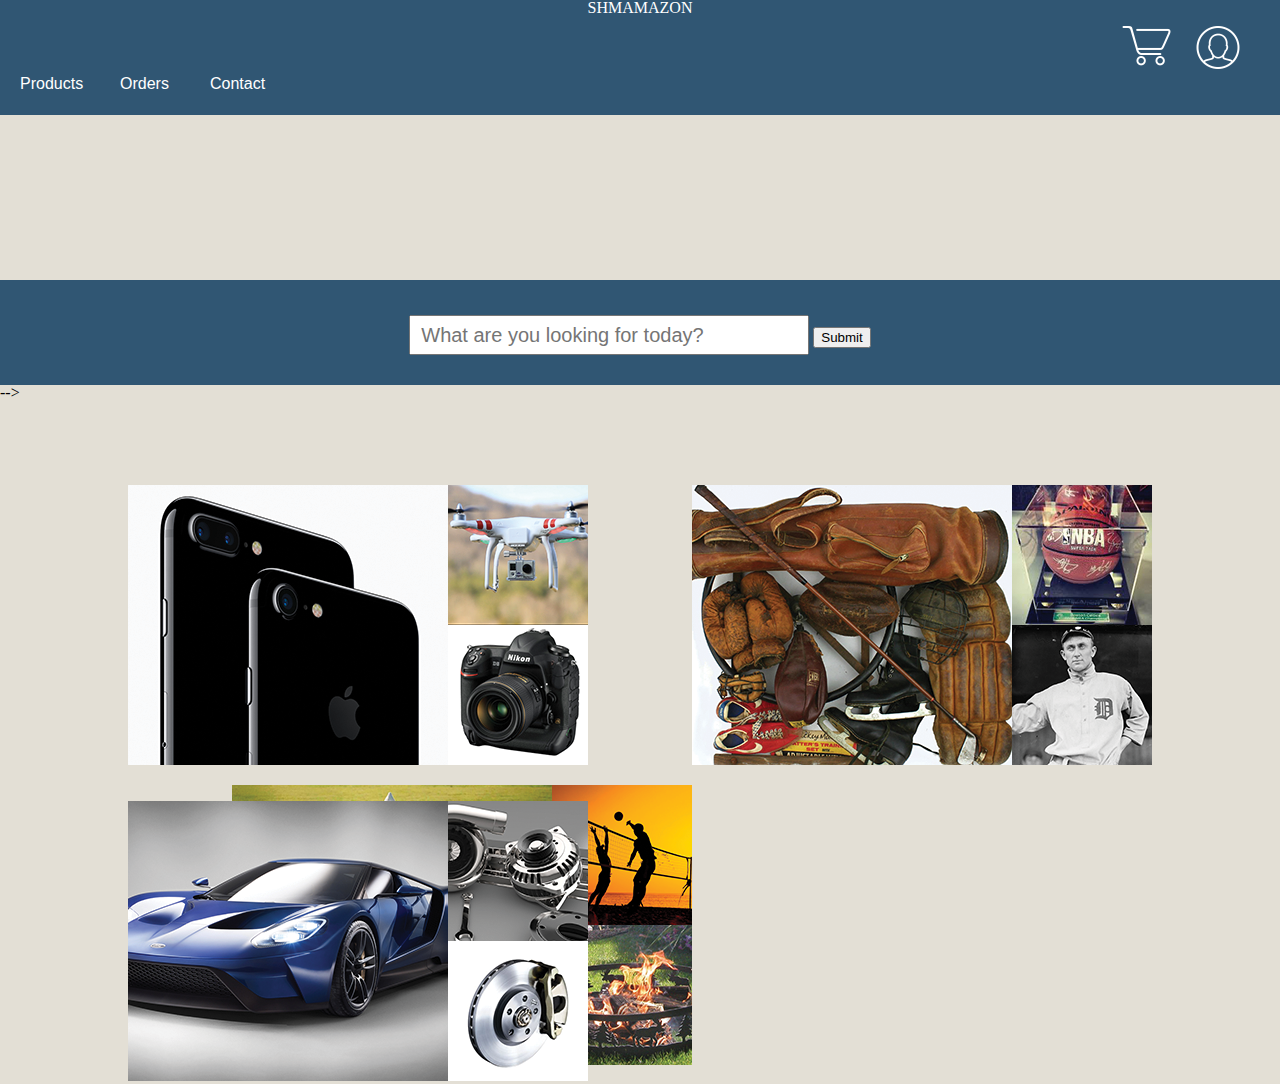
==== index.html @ f94c5771 "my first commit" ====
<!DOCTYPE html>
<html>
  <head>
    <meta charset="utf-8">
    <title></title>
    <link rel="stylesheet" href="css/style.css">
    <link rel="stylesheet" href="css/reset.css">
  </head>

  <body>
    <div class="header bg-blue">
      <h1>
        SHMAMAZON
      </h1>

      <div class="menu">
        <div class="products">
          Products
        </div>
        <div class="orders">
          Orders
        </div>
        <div class="contact">
          Contact
        </div>
      </div>

      <div class="user">
        <img src="images/user.png"></img>
      </div>
      <div class="cart">
        <img src="images/cart.png"></img>
      </div>

    </div>

    <div class="main-ad"></div>

    <div class="search-container bg-blue">
      <input type="text" placeholder="What are you looking for today?">
      <input type="submit" placeholder="submit">
    </div>

    <div class="electronics">
      <!-- <div class="iphone">
        <img src="images/iphone.png"></img>
      </div>
      <div class="drone">
        <img src="images/drone.png"></img>
      </div>
      <div class="camera">
        <img src="images/camera.png"></img>
      </div> -->
      <!-- <div class="iphone"> -->
        <img src="images/electronics.png"></img>
    </div>

    <!-- <div class="sportsmem"> -->
    <div class="sports">
        <img src="images/sports.png"></img>
    </div>
      <!-- <div class="nba">
        <img src="images/nba.png"></img>
      </div>
      <div class="ty">
        <img src="images/ty.png"></img>
      </div> -->
    <!-- </div> -->
<div class="bottom"
    <!-- <div class="autoparts"> -->
      <div class="auto">
        <img src="images/autoparts.png"></img>
      </div>
    <!-- </div> -->

    <!-- <div class="outdoorlife"> -->
      <div class="outdoor">
        <img src="images/outdoorlife.png"></img>
      </div>
    <!-- </div> -->
</div>

  </body>
</html>
---- css/style.css ----
body {
  background-color: #e3dfd5;
}
.header {
  width: 100%;
  height: 115px;
  background-color: #305673;
}
h1 {
  text-align: center;
  color: white;
}
.menu {
  font-family: arial, sans-serif;
  color: white;
  padding-top: 60px;
  position: absolute;
  float: left;
}
.products {
  padding-left: 20px;
  position: absolute;
}
.orders {
  padding-left: 120px;
  position: absolute;
}
.contact {
  padding-left: 210px;
  position: absolute;
}
.bg-blue {
  background-color: #305673;
}
.main-ad {
  background-image: url("images/ad.png");
  background-repeat: none;
  background-size: cover;
  width: 100%;
  height: 165px;
}
.search-container {
  width: 100%;
  height: 70px;
  padding-top: 35px;
  text-align: center;
}
.search-container input[type="text"] {
  width: 400px;
  height: 40px;
  padding-left: 10px;
  font-size: 20px;
  box-sizing: border-box;
}
.user {
  float: right;
  padding-right: 40px;
  padding-top: 10px;
}
.cart {
  float: right;
  padding-right: 25px;
  padding-top: 10px;
}

.electronics {
  padding-top: 100px;
  padding-left: 10%;

  height: 280px;
  width: auto;
  position: absolute;
}
/*.drone {
  padding-top: 100px;
  padding-left: 397px;
  position: absolute;
  display: block;
}
.camera {
  padding-top: 240px;
  padding-left: 397px;
  position: absolute;
  display: block;
}*/
.sports {
  float: right;
  padding-top: 100px;
  padding-right: 10%;
}
/*.nba {
padding-top: 100px;
padding-left: 1060px;
display: block;
}
.ty {
  padding-left: 1060px;
  display: block;
}*/
.auto {
  padding-top: 400px;
  padding-left: 10%;
  position: absolute;
}
.outdoor {
  float: right;
  padding-top: 400px;
  /*padding-right: 10%;*/
}
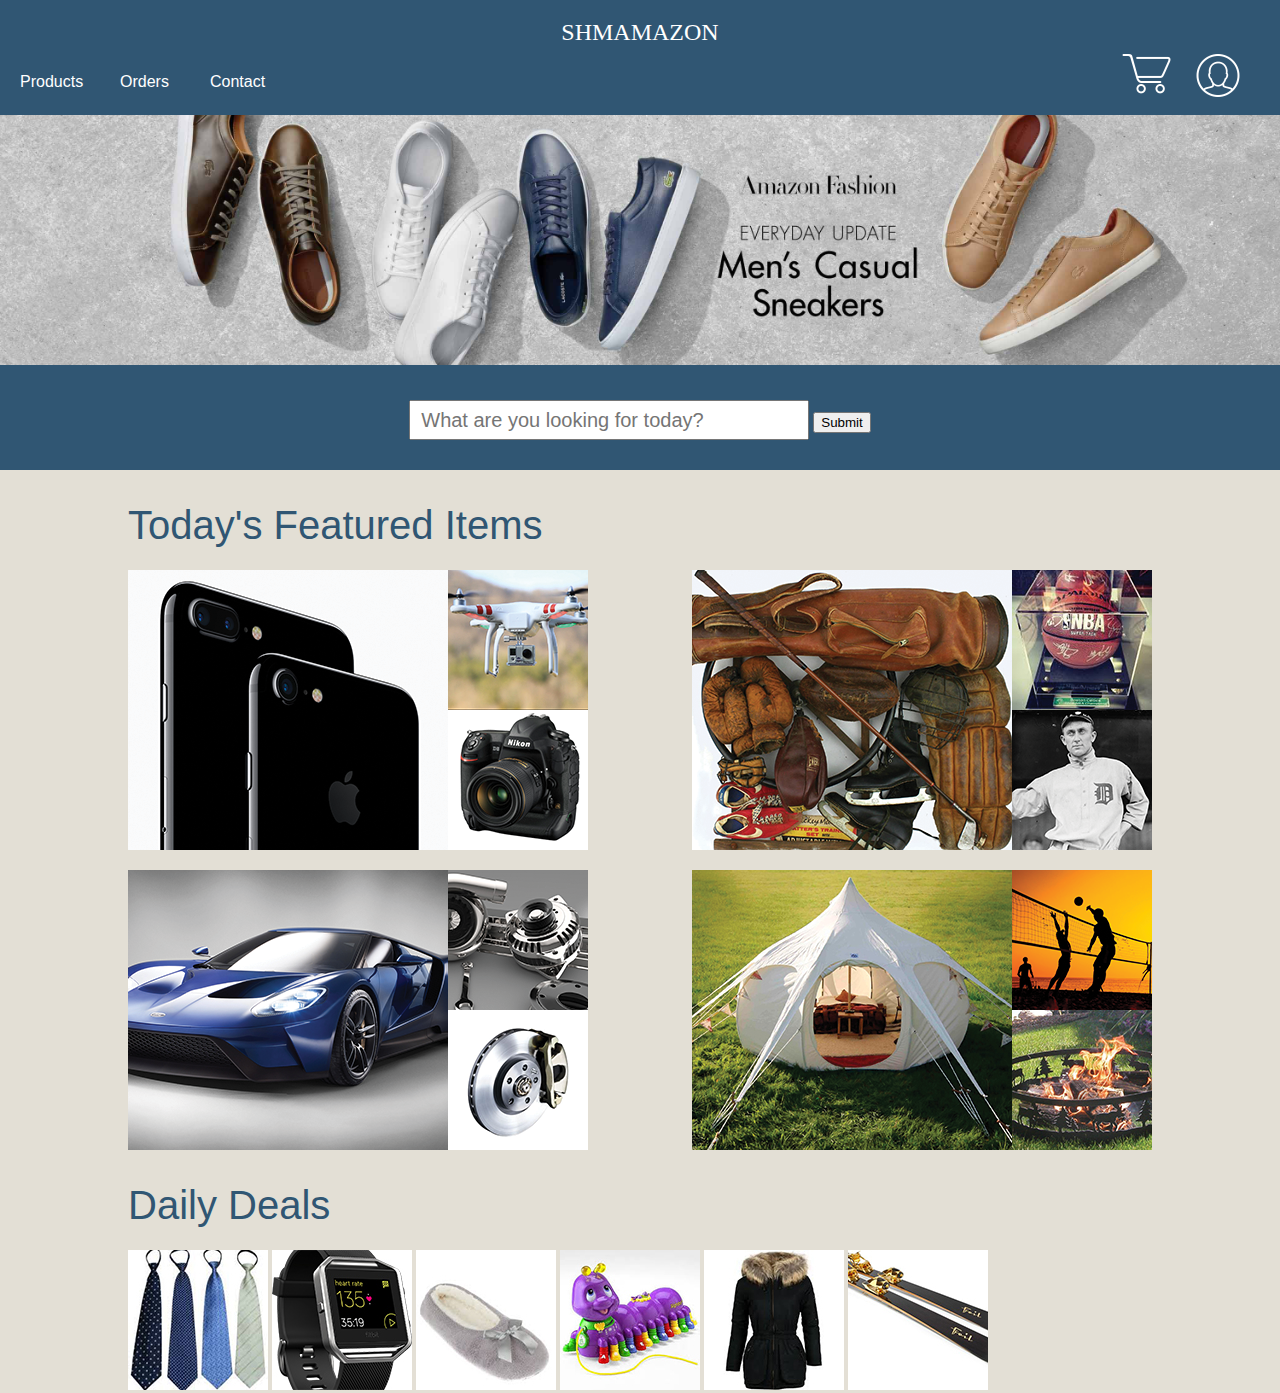
==== commit a4c557c1: "updates" ====
--- a/index.html
+++ b/index.html
@@ -2,7 +2,7 @@
 <html>
   <head>
     <meta charset="utf-8">
-    <title></title>
+    <title>SHMAMAZON</title>
     <link rel="stylesheet" href="css/style.css">
     <link rel="stylesheet" href="css/reset.css">
   </head>
@@ -31,7 +31,6 @@
       <div class="cart">
         <img src="images/cart.png"></img>
       </div>
-
     </div>
 
     <div class="main-ad"></div>
@@ -41,44 +40,42 @@
       <input type="submit" placeholder="submit">
     </div>
 
+    <h2>
+      Today's Featured Items
+    </h2>
+
     <div class="electronics">
-      <!-- <div class="iphone">
-        <img src="images/iphone.png"></img>
-      </div>
-      <div class="drone">
-        <img src="images/drone.png"></img>
-      </div>
-      <div class="camera">
-        <img src="images/camera.png"></img>
-      </div> -->
-      <!-- <div class="iphone"> -->
         <img src="images/electronics.png"></img>
     </div>
 
-    <!-- <div class="sportsmem"> -->
     <div class="sports">
         <img src="images/sports.png"></img>
     </div>
-      <!-- <div class="nba">
-        <img src="images/nba.png"></img>
-      </div>
-      <div class="ty">
-        <img src="images/ty.png"></img>
-      </div> -->
-    <!-- </div> -->
-<div class="bottom"
-    <!-- <div class="autoparts"> -->
+
+    <div class="bottom">
       <div class="auto">
         <img src="images/autoparts.png"></img>
       </div>
-    <!-- </div> -->
-
-    <!-- <div class="outdoorlife"> -->
       <div class="outdoor">
         <img src="images/outdoorlife.png"></img>
       </div>
-    <!-- </div> -->
-</div>
+    </div>
+
+    <h3>
+      Daily Deals
+    </h3>
+
+    <div class="deals">
+      <img src="images/deal1.jpg"></img>
+      <img src="images/deal2.jpg"></img>
+      <img src="images/deal3.jpg"></img>
+      <img src="images/deal4.jpg"></img>
+      <img src="images/deal5.jpg"></img>
+      <img src="images/deal6.jpg"></img>
+    </div>
+
+    <!-- <div class="footer bg-blue">
+    </div> -->
 
   </body>
 </html>
--- a/css/style.css
+++ b/css/style.css
@@ -6,14 +6,36 @@
   height: 115px;
   background-color: #305673;
 }
+/*.footer {
+  width: 100%;
+  height: 140px;
+}*/
 h1 {
   text-align: center;
   color: white;
+  padding-top: 20px !important;
+  font-size: 18pt !important;
+}
+h2 {
+  font-family: helvetica, sans-serif !important;
+  position: absolute;
+  padding-top: 35px !important;
+  font-size: 30pt !important;
+  padding-left: 10% !important;
+  color: #305673;
+}
+h3 {
+  font-family: helvetica, sans-serif !important;
+  position: absolute;
+  padding-top: 715px !important;
+  font-size: 30pt !important;
+  padding-left: 10% !important;
+  color: #305673;
 }
 .menu {
-  font-family: arial, sans-serif;
+  font-family: helvetica, sans-serif;
   color: white;
-  padding-top: 60px;
+  padding-top: 30px;
   position: absolute;
   float: left;
 }
@@ -33,11 +55,11 @@
   background-color: #305673;
 }
 .main-ad {
-  background-image: url("images/ad.png");
+  background-image: url("../images/ad.png");
   background-repeat: none;
   background-size: cover;
   width: 100%;
-  height: 165px;
+  height: 250px;
 }
 .search-container {
   width: 100%;
@@ -62,7 +84,6 @@
   padding-right: 25px;
   padding-top: 10px;
 }
-
 .electronics {
   padding-top: 100px;
   padding-left: 10%;
@@ -71,32 +92,11 @@
   width: auto;
   position: absolute;
 }
-/*.drone {
-  padding-top: 100px;
-  padding-left: 397px;
-  position: absolute;
-  display: block;
-}
-.camera {
-  padding-top: 240px;
-  padding-left: 397px;
-  position: absolute;
-  display: block;
-}*/
 .sports {
   float: right;
   padding-top: 100px;
   padding-right: 10%;
 }
-/*.nba {
-padding-top: 100px;
-padding-left: 1060px;
-display: block;
-}
-.ty {
-  padding-left: 1060px;
-  display: block;
-}*/
 .auto {
   padding-top: 400px;
   padding-left: 10%;
@@ -104,6 +104,16 @@
 }
 .outdoor {
   float: right;
-  padding-top: 400px;
-  /*padding-right: 10%;*/
+  padding-top: 17px;
+  clear: both;
+  padding-right: 10%;
 }
+.deals {
+  padding-top: 780px;
+  margin: auto;
+  width: 80%;
+}
+
+.iphone {
+  padding-top: 70px;
+}
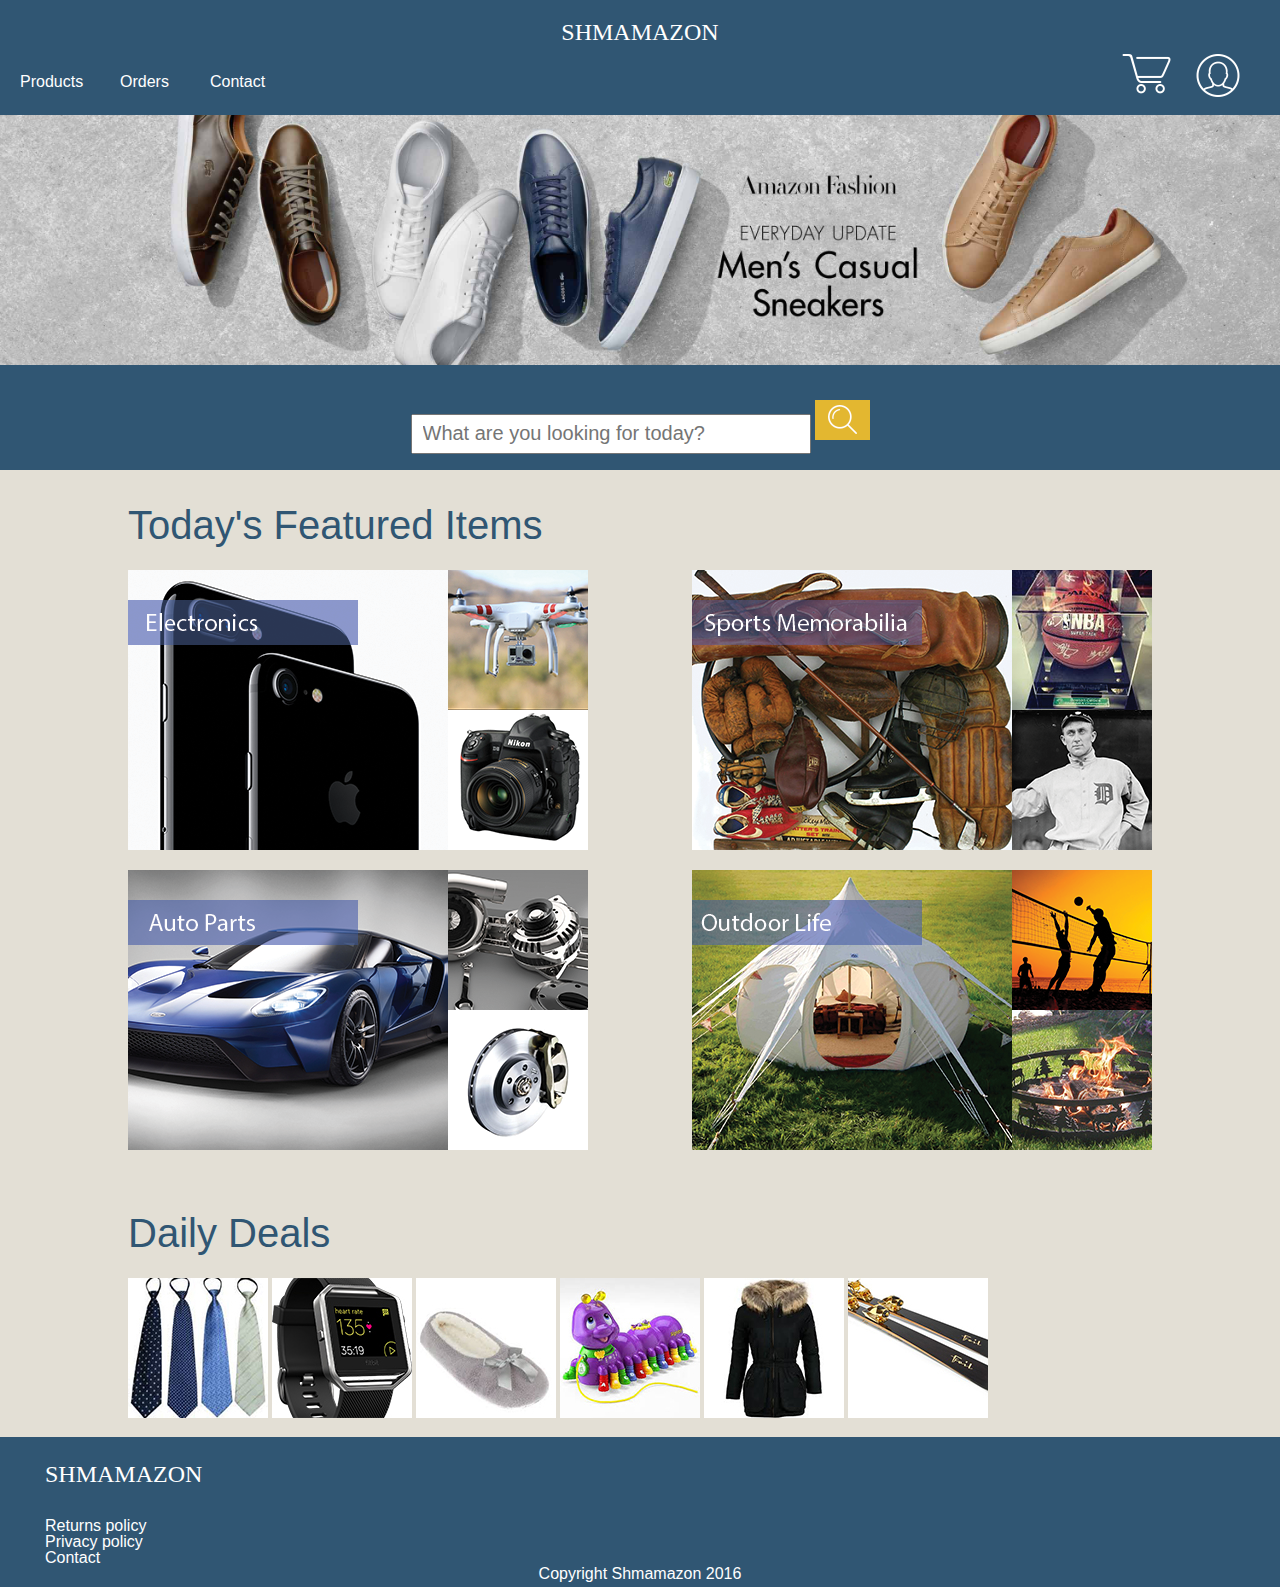
==== commit 1fa872db: "final commit" ====
--- a/index.html
+++ b/index.html
@@ -37,29 +37,35 @@
 
     <div class="search-container bg-blue">
       <input type="text" placeholder="What are you looking for today?">
-      <input type="submit" placeholder="submit">
+      <input type="image" src="images/search.png" alt="search">
     </div>
 
     <h2>
       Today's Featured Items
     </h2>
 
-    <div class="electronics">
-        <img src="images/electronics.png"></img>
-    </div>
+      <div class="electronics">
+        <a href="iphone.html">
+          <img src="images/electronics.png">
+        </a>
+      </div>
 
     <div class="sports">
         <img src="images/sports.png"></img>
     </div>
 
-    <div class="bottom">
+    <div class="outdoor">
+      <img src="images/outdoorlife.png"></img>
+    </div>
+
       <div class="auto">
         <img src="images/autoparts.png"></img>
       </div>
-      <div class="outdoor">
+
+      <!-- <div class="outdoor">
         <img src="images/outdoorlife.png"></img>
-      </div>
-    </div>
+      </div> -->
+
 
     <h3>
       Daily Deals
@@ -73,9 +79,25 @@
       <img src="images/deal5.jpg"></img>
       <img src="images/deal6.jpg"></img>
     </div>
+    <br>
 
-    <!-- <div class="footer bg-blue">
-    </div> -->
+    <div class="footer bg-blue">
+      <div class="shmamft">
+        SHMAMAZON
+      </div>
+      <br>
+      <br>
+      <div class="foottext">
+        Returns policy
+        <br>
+        Privacy policy
+        <br>
+        Contact
+      </div>
+      <div class="cr">
+        Copyright Shmamazon 2016
+      </div>
+    </div>
 
   </body>
 </html>
--- a/css/style.css
+++ b/css/style.css
@@ -6,10 +6,27 @@
   height: 115px;
   background-color: #305673;
 }
-/*.footer {
-  width: 100%;
-  height: 140px;
-}*/
+.footer {
+  width: 100%;
+  height: 150px;
+  padding-bottom: 0px;
+}
+.shmamft {
+  color: white;
+  font-size: 18pt !important;
+  padding-top: 25px;
+  padding-left: 45px;
+}
+.foottext {
+  color: white;
+  font-family: helvetica, sans-serif;
+  padding-left: 45px;
+}
+.cr {
+  text-align: center;
+  color: white;
+  font-family: helvetica, sans-serif;
+}
 h1 {
   text-align: center;
   color: white;
@@ -27,7 +44,7 @@
 h3 {
   font-family: helvetica, sans-serif !important;
   position: absolute;
-  padding-top: 715px !important;
+  padding-top: 60px !important;
   font-size: 30pt !important;
   padding-left: 10% !important;
   color: #305673;
@@ -87,20 +104,22 @@
 .electronics {
   padding-top: 100px;
   padding-left: 10%;
-
   height: 280px;
-  width: auto;
-  position: absolute;
+  width: 460px;
+  float: left;
+  /*position: absolute;*/
 }
 .sports {
   float: right;
+  padding-right: 10%;
   padding-top: 100px;
-  padding-right: 10%;
+  /*position: relative;*/
 }
 .auto {
+  /*float: left;*/
   padding-top: 400px;
   padding-left: 10%;
-  position: absolute;
+  /*position: absolute;*/
 }
 .outdoor {
   float: right;
@@ -109,11 +128,155 @@
   padding-right: 10%;
 }
 .deals {
-  padding-top: 780px;
+  padding-top: 125px;
   margin: auto;
   width: 80%;
 }
-
+/*-*/
+.PEI7 {
+  font-family: helvetica, sans-serif;
+  color: #5a5a59;
+  padding-top: 20px;
+  padding-left: 5%;
+}
+.side {
+  float: left;
+  padding-top: 75px;
+  padding-left: 4%;
+}
 .iphone {
   padding-top: 70px;
-}
+  position: absolute;
+  padding-left: 11%;
+}
+.iphone7 {
+  font-family: helvetica, sans-serif;
+  padding-top: 70px;
+  padding-left: 34%;
+  font-size: 30pt;
+  color: #305673;
+}
+.info {
+  font-family: helvetica, sans-serif;
+  color: #5a5a59;
+  padding-left: 35%;
+  padding-top: 40px;
+  width: 280px;
+}
+.iprow {
+  padding-top: 40px;
+  padding-left: 34%;
+}
+.estdel {
+  font-family: helvetica, sans-serif;
+  color: #5a5a59;
+  width: 150px;
+  float: right;
+  clear: right;
+  padding-top: 10px;
+  padding-right: 55px;
+}
+.addto {
+  width: 215px;
+  height: 45px;
+  background-color: #e4b833;
+  float: right;
+  font-family: helvetica, sans-serif;
+  color: #5b492a;
+  font-size: 20pt;
+  text-align: center;
+}
+.addtext {
+  padding-top: 10px;
+}
+.pricestat {
+  font-family: helvetica, sans-serif;
+  float: right;
+  clear: right;
+  padding-top: 20px;
+  color: #5a5a59;
+  font-size: 20pt;
+  padding-right: 15px;
+  padding-bottom: 20px;
+}
+.gr {
+  color: #22881d;
+  float: right;
+}
+.protect {
+  width: 215px;
+  height: 90px;
+  background-color: white;
+  float: right;
+  clear: right;
+  font-family: helvetica, sans-serif;
+}
+.more {
+  font-family: helvetica, sans-serif;
+  padding-left: 5%;
+  font-size: 30pt;
+  color: #305673;
+}
+.morelike {
+  padding-top: 50px;
+  margin: auto;
+  width: 80%;
+}
+/*-*/
+.checkout {
+  padding-top: 80px;
+  font-family: helvetica, sans-serif;;
+  padding-left: 5%;
+  font-size: 30pt;
+  color: #305673;
+}
+.ott {
+  font-family: helvetica, sans-serif;
+  color: #4c4c4c;
+  font-size: 20pt;
+  padding-left: 5%;
+  padding-top: 25px;
+}
+.forms {
+  padding-left: 70px;
+}
+.place {
+  width: 215px;
+  height: 45px;
+  background-color: #e4b833;
+  float: right;
+  font-family: helvetica, sans-serif;
+  color: #5b492a;
+  font-size: 20pt;
+  text-align: center;
+  /*position: fixed;*/
+}
+.placetext {
+  padding-top: 10px;
+}
+.prvnot {
+  font-family: helvetica, sans-serif;
+  float: right;
+  clear: right;
+  width: 190px;
+  padding-top: 10px;
+  padding-right: 10px;
+  color: #4c4c4c;
+}
+.ordsum {
+  font-family: helvetica, sans-serif;
+  float: right;
+  clear: right;
+  padding-top: 10px;
+  padding-right: 10px;
+  font-size: 20pt;
+  color: #4c4c4c;
+}
+.pricing {
+  font-family: helvetica, sans-serif;
+  float: right;
+  clear: right;
+  padding-top: 10px;
+  padding-right: 10px;
+  color: #4c4c4c;
+}
